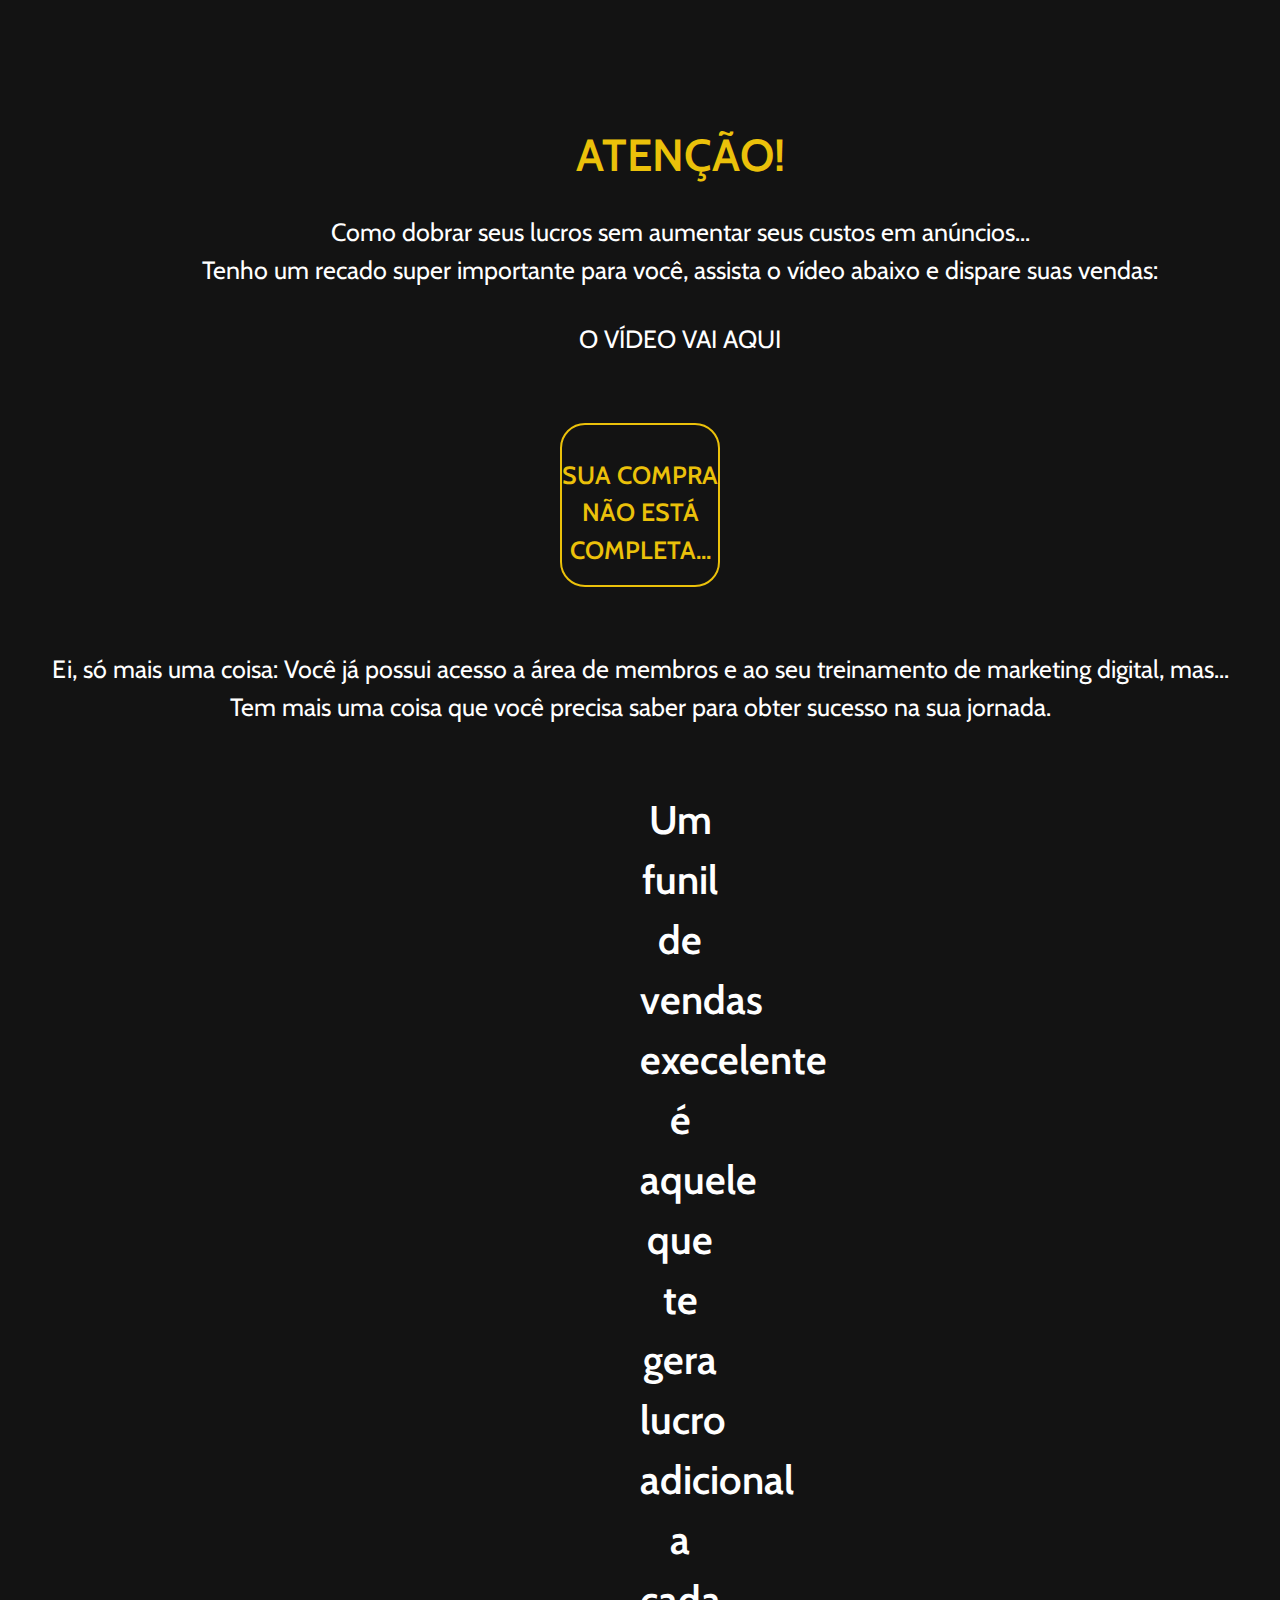
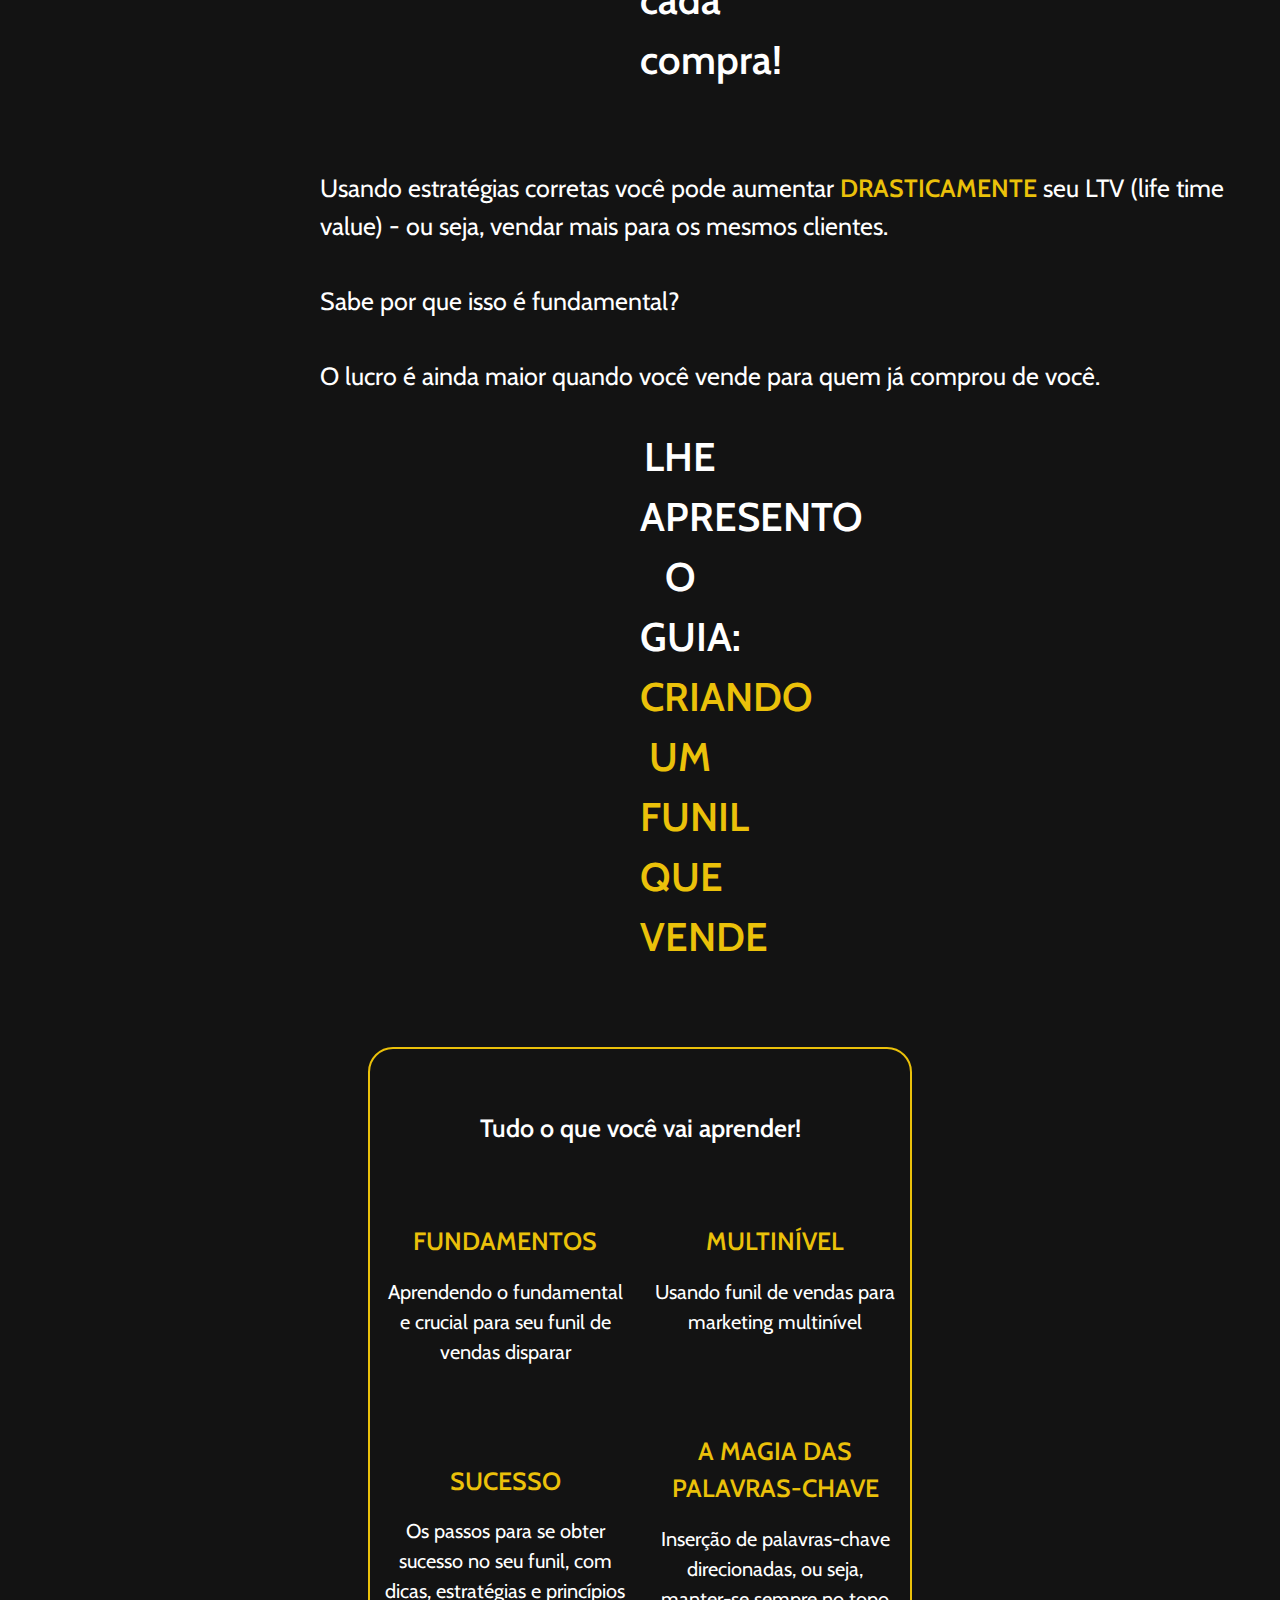
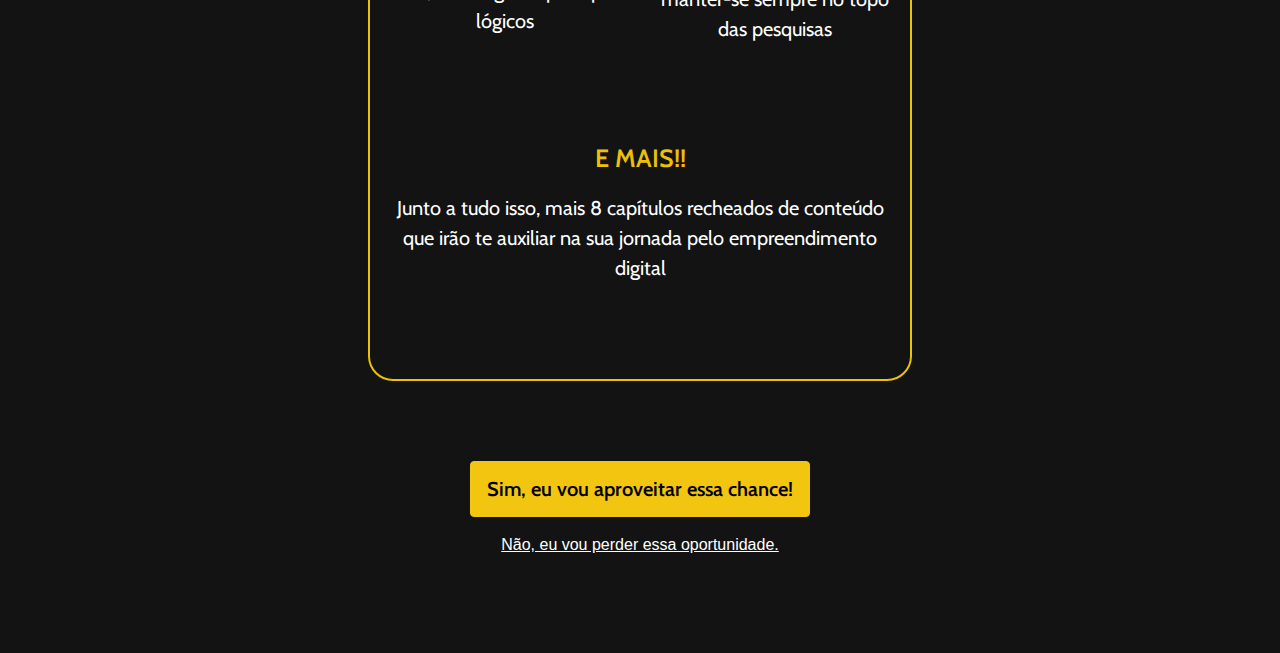
==== upsell.html @ 6d8a04d3 "Add files via upload" ====
<!DOCTYPE html>
<html lang="en">
<head>
    <meta charset="UTF-8">
    <meta http-equiv="X-UA-Compatible" content="IE=edge">
    <meta name="viewport" content="width=device-width, initial-scale=1.0">
    <link rel="stylesheet" type="text/css" href="./src/bootstrap/css/bootstrap.css">
    <link rel="stylesheet" type="text/css" href="./src/upsell-style.css">
    <title>FUNIL DE VENDAS</title>
</head>
<body>
    <section class="inicio">
        <div class="zona-esquerda">
            <h1 class="titulo"><span class="destaque">ATENÇÃO!</span></h1>
            <p>Como dobrar seus lucros sem aumentar seus custos em anúncios...<br>Tenho um recado super importante para você, assista o vídeo abaixo e dispare suas vendas:</p>
            <p class="video">O VÍDEO VAI AQUI</p>
        </div>

        <div class="atencao">
            <p class="destaque">Sua compra não está completa...</p>
        </div>


        <p id="recado">Ei, só mais uma coisa: Você já possui acesso a área de membros e ao seu treinamento de marketing digital, mas...<br>
            Tem mais uma coisa que você precisa saber para obter sucesso na sua jornada.
        </p>
        <p id="p2">Um funil de vendas execelente é aquele que te gera lucro adicional a cada compra!</p>

        <div class="div-funil">
            <p id="sobre-funil">Usando estratégias corretas você pode aumentar <span class="destaque">drasticamente</span> seu LTV (life time value) - ou seja, vendar mais para os mesmos clientes.
                <br>
                <br>Sabe por que isso é fundamental?
                <br>
                <br>O lucro é ainda maior quando você vende para quem já comprou de você.
            </p>
        </div>
        
        <p id="p2">LHE APRESENTO O GUIA: <br><span class="destaque">CRIANDO UM FUNIL QUE VENDE</span></p>

    </section>

    <section class="benefícios">
        <div class="o-que-vai-receber row">
            <h1>Tudo o que você vai aprender!</h1>
            <div class="col">
                <div><p class="destaque item-texto">Fundamentos</p>
                    <p class="item-subtexto">Aprendendo o fundamental e crucial para seu funil de vendas disparar
                    </p>
                </div>
                <div><p class="destaque item-texto">Sucesso</p>
                    <p class="item-subtexto">Os passos para se obter sucesso no seu funil, com dicas, estratégias e princípios lógicos</p>
                </div>
            </div>

            <div class="col">
                <div><p class="destaque item-texto">multinível</p>
                    <p class="item-subtexto">Usando funil de vendas para marketing multinível</p>
                </div>

                <div><p class="destaque item-texto">a magia das palavras-chave</p>
                    <p class="item-subtexto">Inserção de palavras-chave direcionadas, ou seja, manter-se sempre no topo das pesquisas</p>
                </div>
            </div>
            <div><p class="destaque item-texto">E MAIS!!</p>
                <p class="item-subtexto">Junto a tudo isso, mais 8 capítulos recheados de conteúdo que irão te auxiliar na sua jornada pelo empreendimento digital</p>
            </div>
        </div>
        </div>
    </section>

    <section class="area-de-compra" id="area-de-compra">
        <div class="box-compra">
            <div style="text-align:center">
                <button id="kiwify-upsell-trigger-yBn5zFn" style="background-color:#F2C511;padding:12px 16px;cursor:pointer;color:#000000;font-weight:600;border-radius:4px;border:1px solid #F2C511;font-size:20px;">Sim, eu vou aproveitar essa chance!</button>
                <div id="kiwify-upsell-cancel-trigger" style="margin-top:1rem;cursor:pointer;font-size:16px;text-decoration:underline;font-family:sans-serif;">Não, eu vou perder essa oportunidade.</div>
              </div><script> 
                  let nextUpsellURL = "";
                  let nextDownsellURL = "";</script><script src="https://kiwify-snippets.netlify.app/upsell/upsell.min.js"></script>
        </div>
    </section>
</body>
</html>
---- src/upsell-style.css ----
@import url('https://fonts.googleapis.com/css2?family=Anton&family=Cabin&display=swap');

html, body{
    /* background: linear-gradient(68.15deg, #3b3c70 15.61%, #0c3d41 82.62%); */
    background: rgb(19, 19, 19);
    font-family: 'Cabin', sans-serif;
}

.inicio{
    text-align: center;
    background: rgb(19, 19, 19);
}

.inicio h1{
    color: #ffffff;
    font-size: 45px;
    font-weight: 600;
    margin-top: 8rem;
    margin-right: 0rem;
    text-transform: uppercase;
}

.inicio p{
    color: #ffffff;
    font-size: 25px;
    margin-top: 2rem;
    font-weight: 600;
    font-family: 'Cabin', sans-serif;
}

.img-ebook{
    width: 450px;
    height: 450px;
    margin-top: -15rem;
    margin-left: 65rem;
}

.zona-esquerda{
    margin-left: 5rem;
}

.zona-esquerda p{
    font-weight: 100;
}

.atencao p{
    color: #ebc10a;
}

.video{
    margin-top: 4rem;
    margin-bottom: 4rem;
}

#recado{
    margin-bottom: 4rem;
    font-weight: 100;
}
.atencao{
    margin-left: 35rem;
    margin-right: 35rem;
    margin-bottom: 4rem;
    border-radius: 25px;
    border: 2px solid #ebc10a;
}

#p2{
    margin-left: 40rem;
    margin-bottom: 5rem;
    margin-right: 35rem;
    justify-content: center;
    text-align: center;
    font-size: 40px;
}

.destaque{
    font-weight: 600;
    color: #ebc10a;
    text-transform: uppercase;
}

.div-funil{
    margin-left: 20rem;
    text-align: start;
    justify-content: center;
}

#sobre-funil{
    font-weight: 100;
}

.wrap {
    height: 100%;
    display: flex;
    margin-left: 46rem;
    align-items: center;
  }
  
  .compra-btt {
    min-width: 300px;
    min-height: 60px;
    font-family: 'Nunito', sans-serif;
    font-size: 22px;
    text-transform: uppercase;
    font-weight: 700;
    color: #000000;
    background: #ffffff;
    background: linear-gradient(90deg, rgb(255, 238, 0) 0%, rgb(255, 238, 0));
    border: none;
    border-radius: 1000px;
    box-shadow: 12px 12px 24px rgb(77, 77, 77);
    transition: all 0.3s ease-in-out 0s;
    cursor: pointer;
    outline: none;
    position: relative;
    padding: 10px;
    margin-bottom: 20rem;
    }

  .compra-btt{
    text-decoration: none;
    color: #000000;
  }

  .compra-btt::before {
    content: '';
    border-radius: 1000px;
    min-width: calc(300px + 12px);
    min-height: calc(60px + 12px);
    border: 6px solid #ebdb00;
    box-shadow: 0 0 60px rgb(99, 99, 99);
    position: absolute;
    top: 50%;
    left: 50%;
    transform: translate(-50%, -50%);
    opacity: 0;
    transition: all .3s ease-in-out 0s;
  }
  
  .compra-btt:hover, .compra-btt:focus {
    color: #6e6e6e;
    transform: translateY(-6px);
  }
  
  .compra-btt:hover::before, .compra-btt:focus::before {
    opacity: 1;
  }
  
  .compra-btt::after {
    content: '';
    width: 30px; height: 30px;
    border-radius: 100%;
    position: absolute;
    z-index: -1;
    top: 50%;
    left: 50%;
    transform: translate(-50%, -50%);
    animation: ring 1.5s infinite;
  }
  
  .compra-btt:hover::after, .compra-btt:focus::after {
    animation: none;
    display: none;
  }
  
  @keyframes ring {
    0% {
      width: 30px;
      height: 30px;
      opacity: 1;
    }
    100% {
      width: 300px;
      height: 300px;
      opacity: 0;
    }
  }


.benefícios{
    background: rgb(19, 19, 19);
}

.o-que-vai-receber{
    background-color: transparent;
    border: 2px solid #ebc10a;
    border-radius: 25px;
    margin-left: 23rem;
    margin-right: 23rem;
    text-align: center;
}

.o-que-vai-receber .item{
    width: 400px;
    height: 200px;
}

.o-que-vai-receber .item-poder{
    width: 300px;
    height: 200px;
}

.o-que-vai-receber h1{
    color: #ffffff;
    font-size: 25px;
    font-weight: 600;
    margin-top: 4rem;
    margin-bottom: 5rem;
}

.o-que-vai-receber .item-texto{
    font-size: 25px;
    margin-bottom: 1rem;
}

.o-que-vai-receber .item-subtexto{
    color: #ffffff;
    font-size: 20px;
    margin-bottom: 6rem;
}

.zona-central{
    margin-left: 5rem;
}

.img-campeoes{
    width: 450px;
    height: 450px;
    margin-left: 8rem;
}

.caminho-dos-campeoes{
    margin-top: 15rem;
    margin-right: 0rem;
}
.zona-central h1{
    color: #ffffff;
    font-size: 30px;
    font-weight: 600;
    text-transform: uppercase;
}

.zona-central p{
    color: #ffffff;
    font-size: 22px;
    margin-top: 4rem;
    font-weight: 600;
    font-family: 'Cabin', sans-serif;
}

.central{
    margin-bottom: 30rem;
}

.titulo-box{
    text-align: center;
    font-size: 40px;
    color: #ffffff;
    font-weight: 600;
    text-transform: uppercase;
}

.only-top {
    border-left: 0;
    border-right: 0;
    border-bottom: 0;
}

.box-compra #tempo-limitado{
    color: #ffffff;
}

.compra-txt{
    margin-top: 5rem;
}

.h1-t{
    text-align: center;
}

.box-vendas p{
    color: #ffffff;
    font-size: 22px;
    margin-top: 2rem;
    margin-left: 2rem;
    font-weight: 600;
    justify-content: center;
    font-family: 'Cabin', sans-serif;
}

.box-vendas{
    margin-left: 23rem;
    margin-right: 23rem;
    margin-top: 4rem;
    border-radius: 25px;
    border: 2px solid #ebc10a;
}

.bonus-incrivel{
    margin-bottom: 20rem;
}

.box-compra{
    margin-top: 5rem;
    margin-left: 28rem;
    margin-right: 28rem;
    border-radius: 25px;
}

#kiwify-upsell-cancel-trigger{
    color: #ffffff;
    text-decoration: none;
    margin-bottom: 6rem;
}

.box-compra #tempo-limitado{
    font-size: 22px;
    font-weight: 600;
    text-align: center;
}

.box-compra p{
    font-size: 22px;
    font-weight: 600;
    text-align: center;
}

.box-compra .valor-compra{
    font-size: 75px;
    color: #ebc10a;
    margin-top: 2rem;
}

.box-compra .valor-parcelado{
    color: #ffffff;
    font-size: 25px;
    margin-bottom: 3rem;
}

.box-compra .item-compra{
    color: #ffffff;
    font-size: 18px;
    text-decoration: none;
}

.box-compra .compra-btt{
    margin-top: 4rem;
    margin-left: 21rem;
    margin-bottom: 10rem;
}

.pagamento-img{
    margin-top: 3rem;
    margin-left: 40rem;
}

.card{
    color: #ffffff;
    margin-top: 5rem;
    margin-left: 40rem;
    margin-bottom: 5rem;
    margin-right: 1rem;
    border-radius: 20px;
    background-color: #444444;
}

.card-title{
    font-weight: 600;
}

.img-fluid{
    margin-top: 1rem;
}
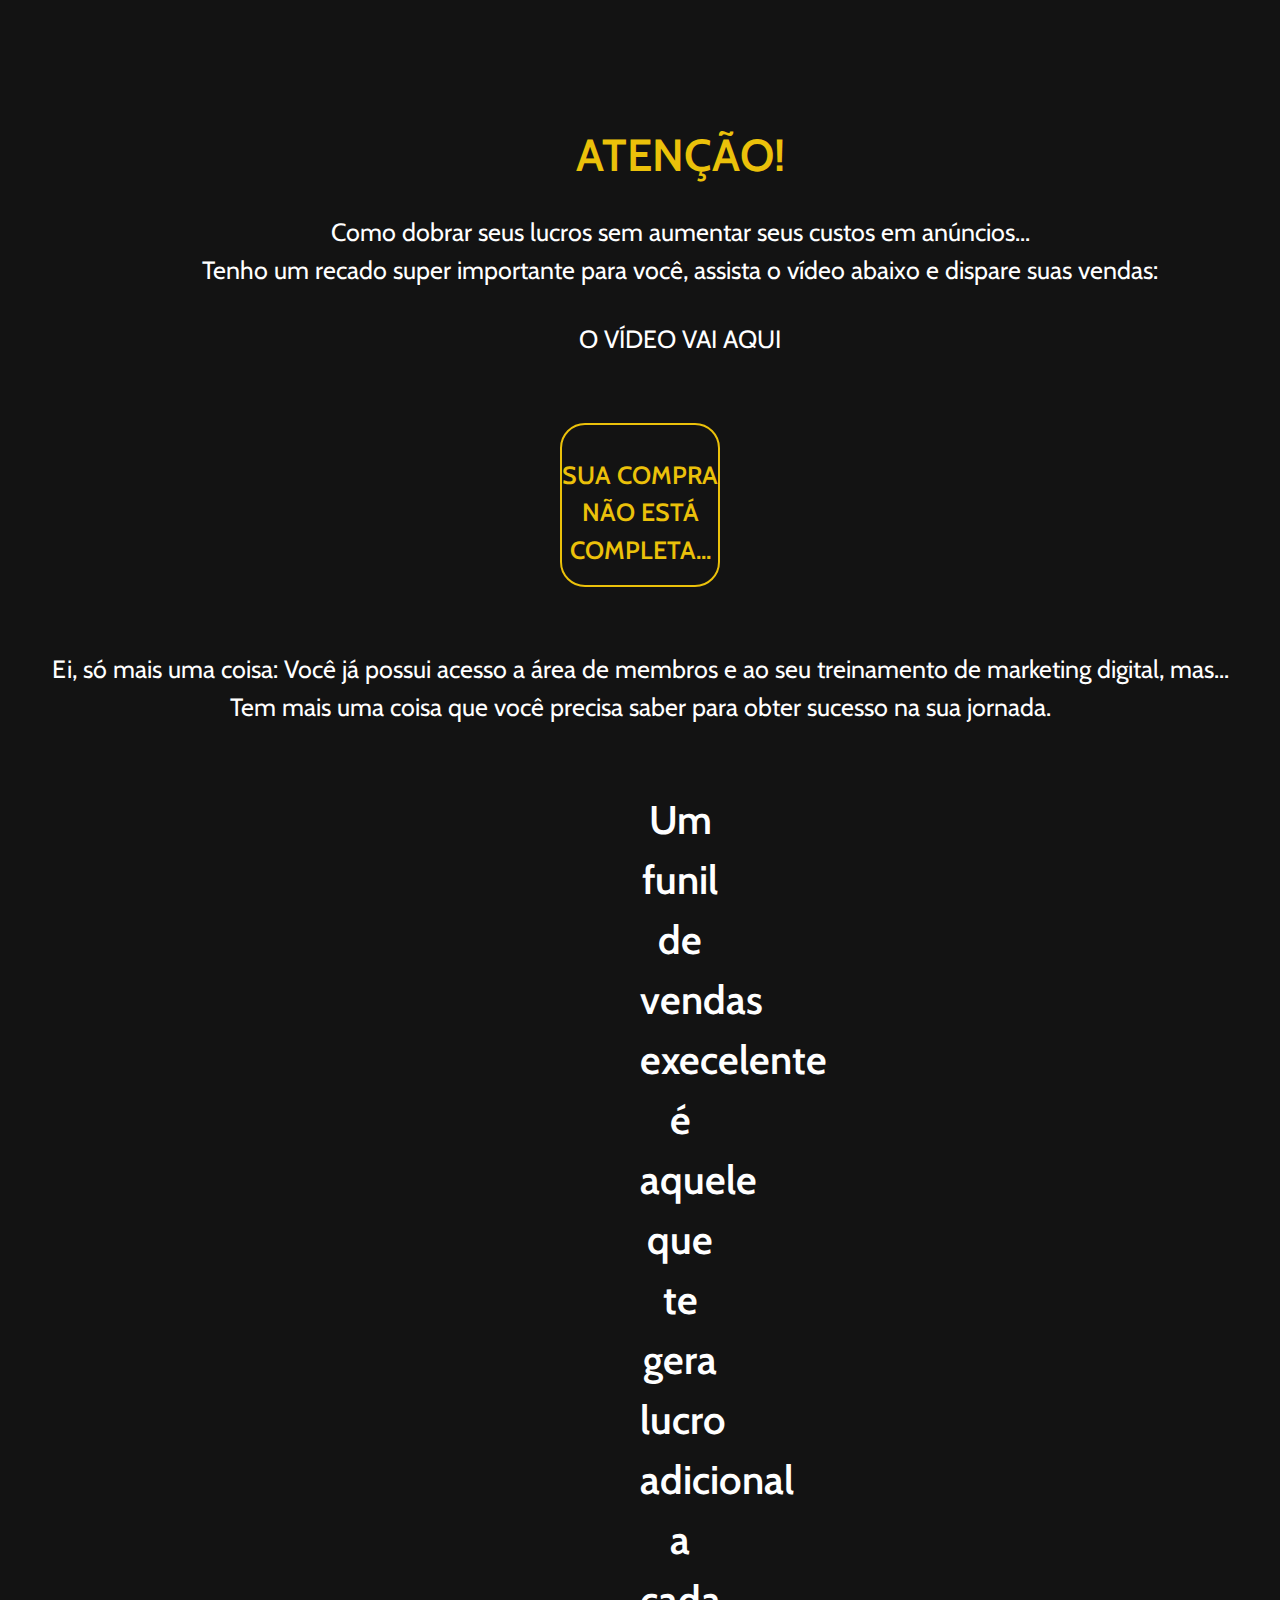
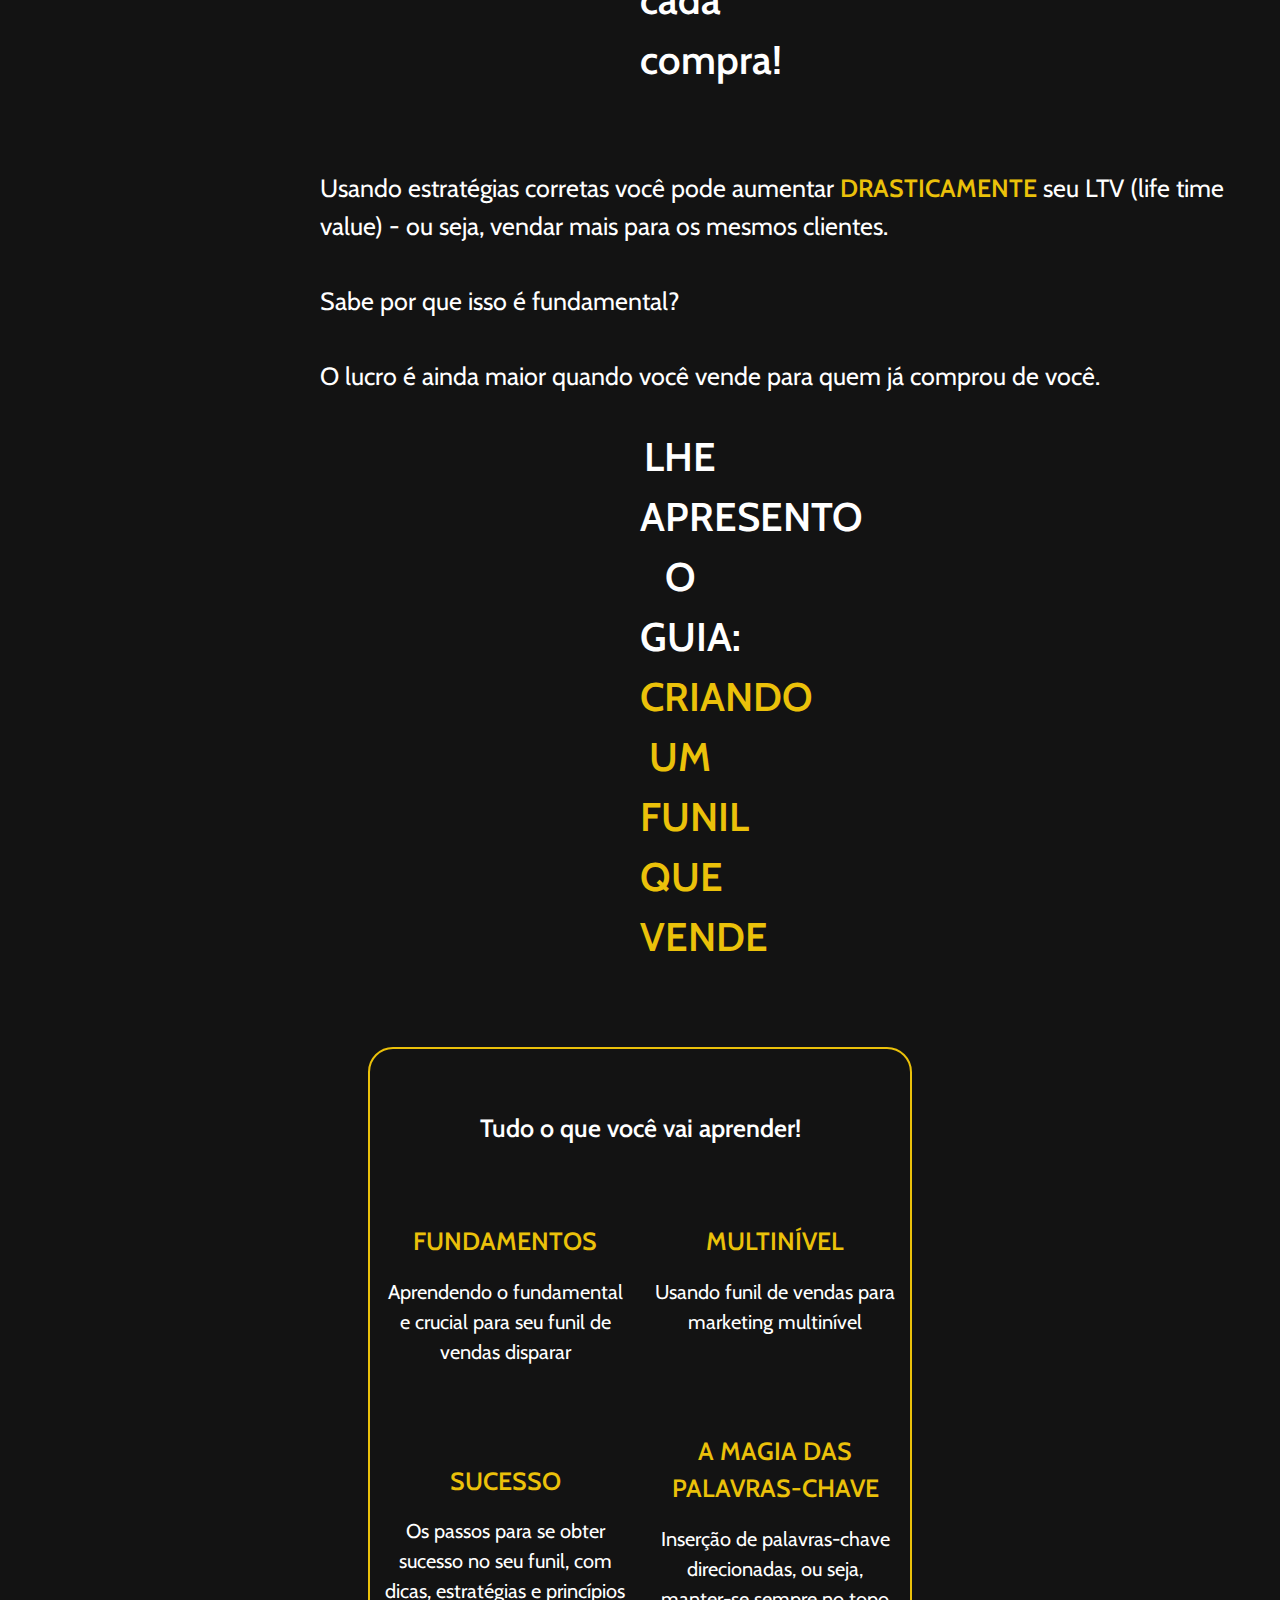
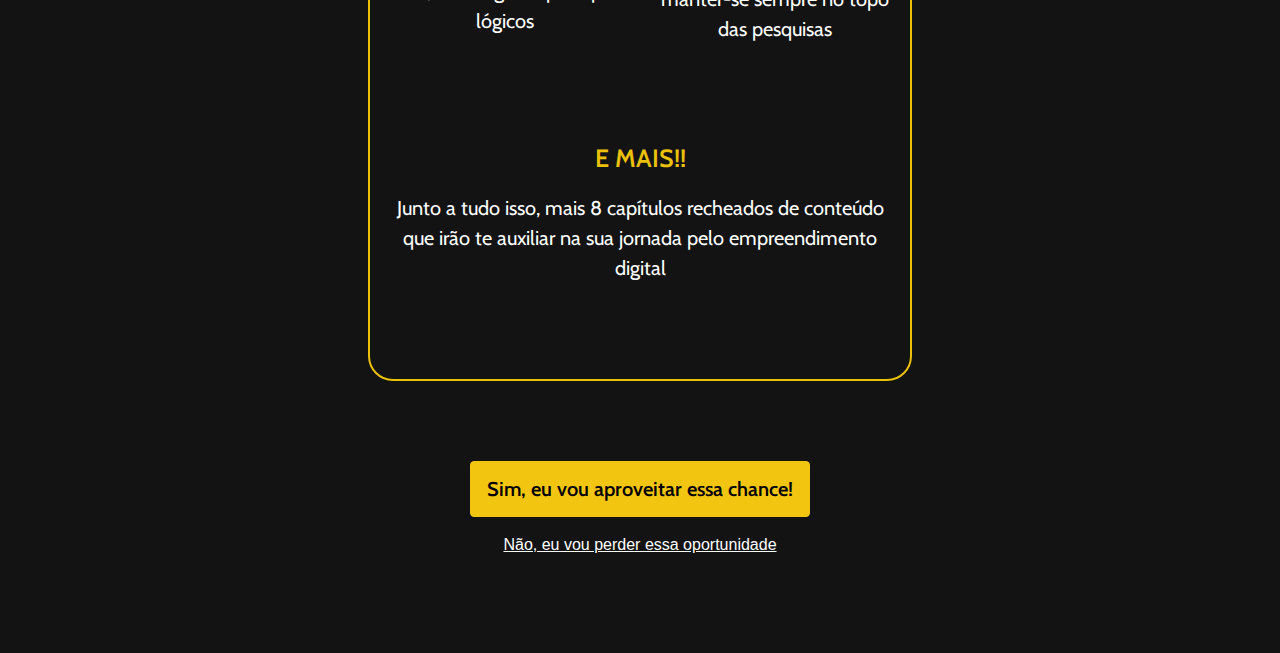
==== commit 72b5b3f5: "Update upsell.html" ====
--- a/upsell.html
+++ b/upsell.html
@@ -71,12 +71,12 @@
     <section class="area-de-compra" id="area-de-compra">
         <div class="box-compra">
             <div style="text-align:center">
-                <button id="kiwify-upsell-trigger-yBn5zFn" style="background-color:#F2C511;padding:12px 16px;cursor:pointer;color:#000000;font-weight:600;border-radius:4px;border:1px solid #F2C511;font-size:20px;">Sim, eu vou aproveitar essa chance!</button>
-                <div id="kiwify-upsell-cancel-trigger" style="margin-top:1rem;cursor:pointer;font-size:16px;text-decoration:underline;font-family:sans-serif;">Não, eu vou perder essa oportunidade.</div>
-              </div><script> 
-                  let nextUpsellURL = "";
-                  let nextDownsellURL = "";</script><script src="https://kiwify-snippets.netlify.app/upsell/upsell.min.js"></script>
+          <button id="kiwify-upsell-trigger-yBn5zFn" style="background-color:#F2C511;padding:12px 16px;cursor:pointer;color:#000000;font-weight:600;border-radius:4px;border:1px solid #F2C511;font-size:20px;">Sim, eu vou aproveitar essa chance!</button>
+          <div id="kiwify-upsell-cancel-trigger" style="margin-top:1rem;cursor:pointer;font-size:16px;text-decoration:underline;font-family:sans-serif;">Não, eu vou perder essa oportunidade</div>
+        </div><script> 
+            let nextUpsellURL = "";
+            let nextDownsellURL = "https://lideremmarketing.github.io/downsell";</script><script src="https://kiwify-snippets.netlify.app/upsell/upsell.min.js"></script>
         </div>
     </section>
 </body>
-</html>+</html>
